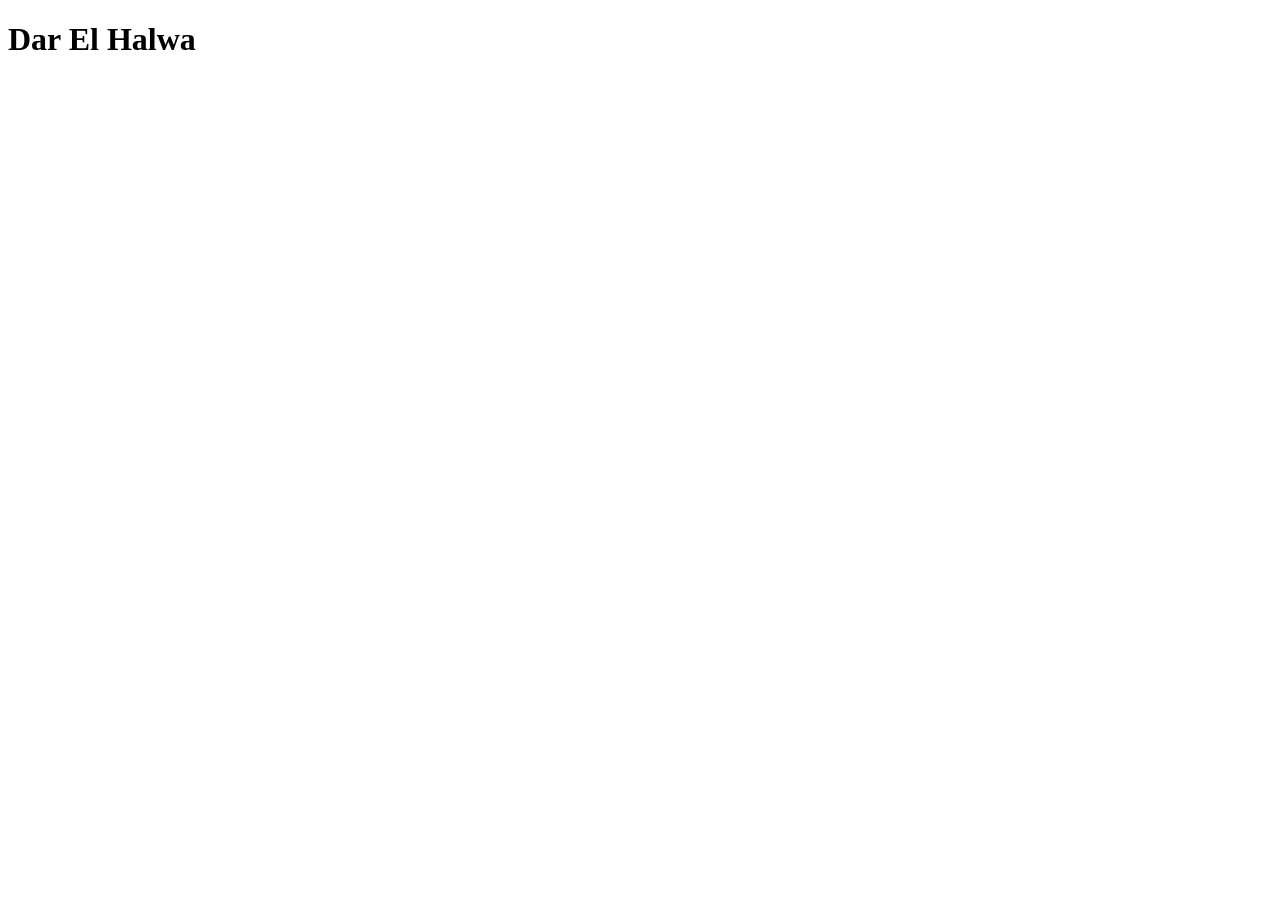
==== index.html @ 215674b9 "Initialiser le projet Dar El Halwa" ====
<!DOCTYPE html>
<html lang="fr">
<head>
    <meta charset="UTF-8">
    <meta name="viewport" content="width=device-width, initial-scale=1.0">
    <title>Dar El Halwa — Pâtisserie fine tunisienne</title>
</head>
<body>
    <h1>Dar El Halwa</h1>
</body>
</html>
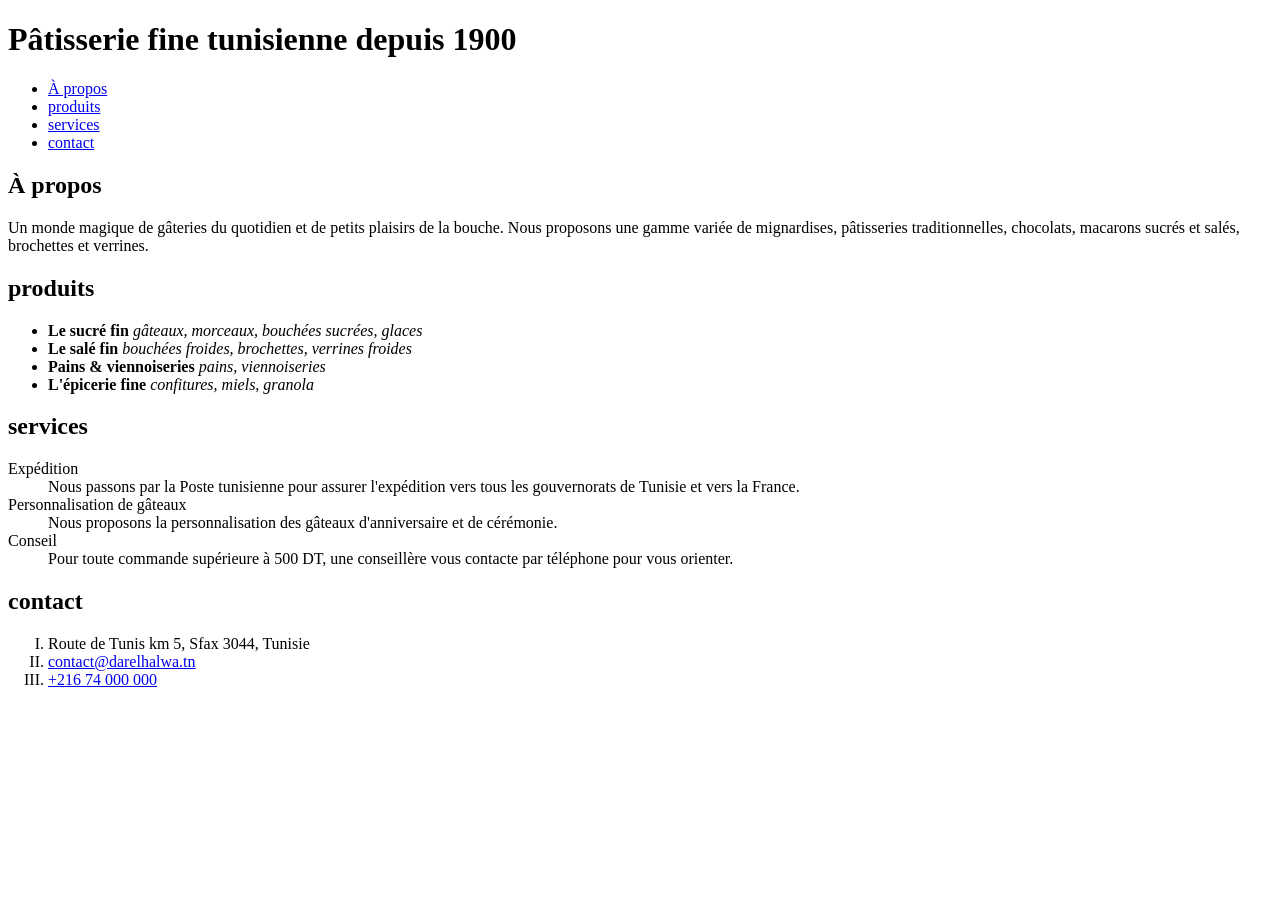
==== commit fd5e115a: "Ajouter la structure semantique de la page d'accueil" ====
--- a/index.html
+++ b/index.html
@@ -6,6 +6,62 @@
     <title>Dar El Halwa — Pâtisserie fine tunisienne</title>
 </head>
 <body>
-    <h1>Dar El Halwa</h1>
+    <header>
+        <h1>Pâtisserie fine tunisienne depuis 1900</h1>
+    </header>
+    <nav>
+        <ul>
+            <li><a href="#apropos">À propos</a></li>
+            <li><a href="#produits">produits</a></li>
+            <li><a href="#services">services</a></li>
+            <li><a href="#contact">contact</a></li>
+        </ul>
+    </nav>
+    <main>
+        <section id="apropos">
+            <h2>À propos</h2>
+            <p>Un monde magique de gâteries du quotidien et de petits plaisirs de la bouche. Nous proposons
+une gamme variée de mignardises, pâtisseries traditionnelles, chocolats, macarons sucrés et
+salés, brochettes et verrines.</p>
+        </section>
+        <section id="produits">
+            <h2>produits</h2>
+            <ul>
+                <li> <strong>Le sucré fin</strong> <em>gâteaux, morceaux, bouchées sucrées, glaces</em></li>
+                <li> <strong>Le salé fin</strong> <em>bouchées froides, brochettes, verrines froides</em></li>
+                <li> <strong>Pains & viennoiseries</strong> <em>pains, viennoiseries</em></li>
+                <li> <strong>L'épicerie fine</strong> <em>confitures, miels, granola</em> </li>
+            </ul>
+        </section>
+        <section id="services">
+            <h2>services</h2>
+            <dl>
+                <dt>Expédition</dt>
+                <dd>Nous passons par la Poste tunisienne pour assurer l'expédition vers tous les gouvernorats
+de Tunisie et vers la France.</dd>
+
+                <dt>Personnalisation de gâteaux</dt>
+                <dd>Nous proposons la personnalisation des
+gâteaux d'anniversaire et de cérémonie.</dd>
+
+                <dt>Conseil</dt>
+                <dd>Pour toute commande supérieure à 500 DT,
+une conseillère vous contacte par téléphone
+pour vous orienter.</dd>
+                </dl>
+        </section>
+        <section id="contact">
+            <h2>contact</h2>
+            <ol start="1" type="I">
+                <li>Route de Tunis km 5, Sfax 3044, Tunisie</li>
+                <li><a href="mailto:contact@darelhalwa.tn">contact@darelhalwa.tn </a></li>
+                <li><a href="tel:+216 74 000 000">+216 74 000 000 </a></li>
+            </ol>
+        </section>
+    </main>
+    <footer>
+
+    </footer>
+
 </body>
 </html>
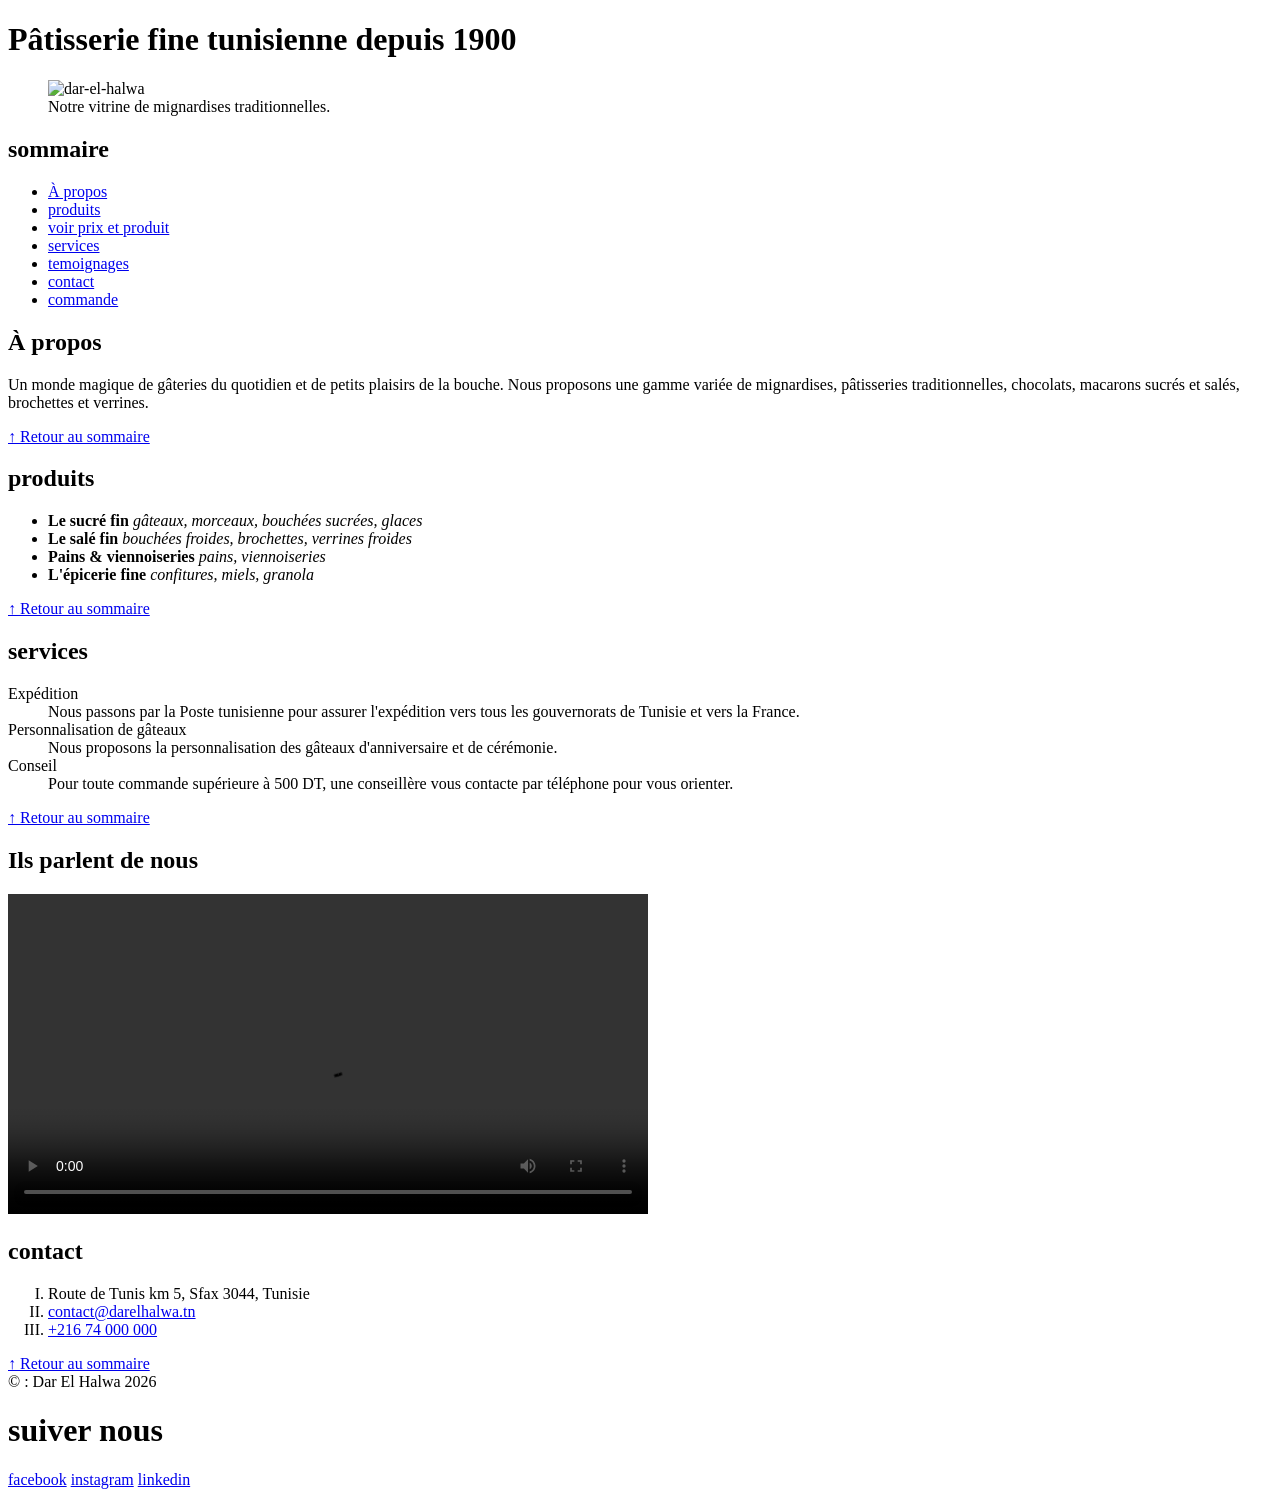
==== commit 9868de92: "Creer la page de commande personnalisee" ====
--- a/index.html
+++ b/index.html
@@ -8,13 +8,22 @@
 <body>
     <header>
         <h1>Pâtisserie fine tunisienne depuis 1900</h1>
+        <figure >
+            <img src="images/dar_el_halwa.jpg" alt="dar-el-halwa" height="400">
+            
+            <figcaption>Notre vitrine de mignardises traditionnelles.</figcaption>
+        </figure>
     </header>
-    <nav>
+    <nav id="sommaire">
+        <h2>sommaire</h2>
         <ul>
             <li><a href="#apropos">À propos</a></li>
             <li><a href="#produits">produits</a></li>
+            <li><a href="carte.html">voir prix et produit</a></li>
             <li><a href="#services">services</a></li>
+            <li><a href="#temoignages">temoignages</a></li>
             <li><a href="#contact">contact</a></li>
+            <li><a href="commande">commande</a></li>
         </ul>
     </nav>
     <main>
@@ -23,6 +32,7 @@
             <p>Un monde magique de gâteries du quotidien et de petits plaisirs de la bouche. Nous proposons
 une gamme variée de mignardises, pâtisseries traditionnelles, chocolats, macarons sucrés et
 salés, brochettes et verrines.</p>
+                <a href="#sommaire">↑ Retour au sommaire</a>
         </section>
         <section id="produits">
             <h2>produits</h2>
@@ -32,6 +42,7 @@
                 <li> <strong>Pains & viennoiseries</strong> <em>pains, viennoiseries</em></li>
                 <li> <strong>L'épicerie fine</strong> <em>confitures, miels, granola</em> </li>
             </ul>
+            <a href="#sommaire">↑ Retour au sommaire</a>
         </section>
         <section id="services">
             <h2>services</h2>
@@ -49,19 +60,37 @@
 une conseillère vous contacte par téléphone
 pour vous orienter.</dd>
                 </dl>
+            <a href="#sommaire">↑ Retour au sommaire</a>
         </section>
+        <section>
+            <h1>Ils parlent de nous</h1>
+            <video controls width="640" poster="" preload="metadata">
+                <source src="images/video.mp4" type="video/mp4">
+                <track src="medias/st.vtt" kind="subtitles" srclang="fr" label="Français">
+            </video>
+        </section>
+
+
         <section id="contact">
             <h2>contact</h2>
             <ol start="1" type="I">
                 <li>Route de Tunis km 5, Sfax 3044, Tunisie</li>
                 <li><a href="mailto:contact@darelhalwa.tn">contact@darelhalwa.tn </a></li>
-                <li><a href="tel:+216 74 000 000">+216 74 000 000 </a></li>
+                
+                <li><a href="tel:+21674000000">+216 74 000 000 </a></li>
             </ol>
+            <a href="#sommaire">↑ Retour au sommaire</a>
         </section>
+
     </main>
     <footer>
-
+        &copy; : Dar El Halwa 2026
+        <h1>suiver nous</h1>
+       
+            <a href="https://www.facebook.com/darelhalwa">facebook</a>
+            <a href="https://www.instagram.com/darelhalwa">instagram</a>
+            <a href="https://www.linkedin.com/company/darelhalwa">linkedin</a>
+        
     </footer>
-
 </body>
 </html>
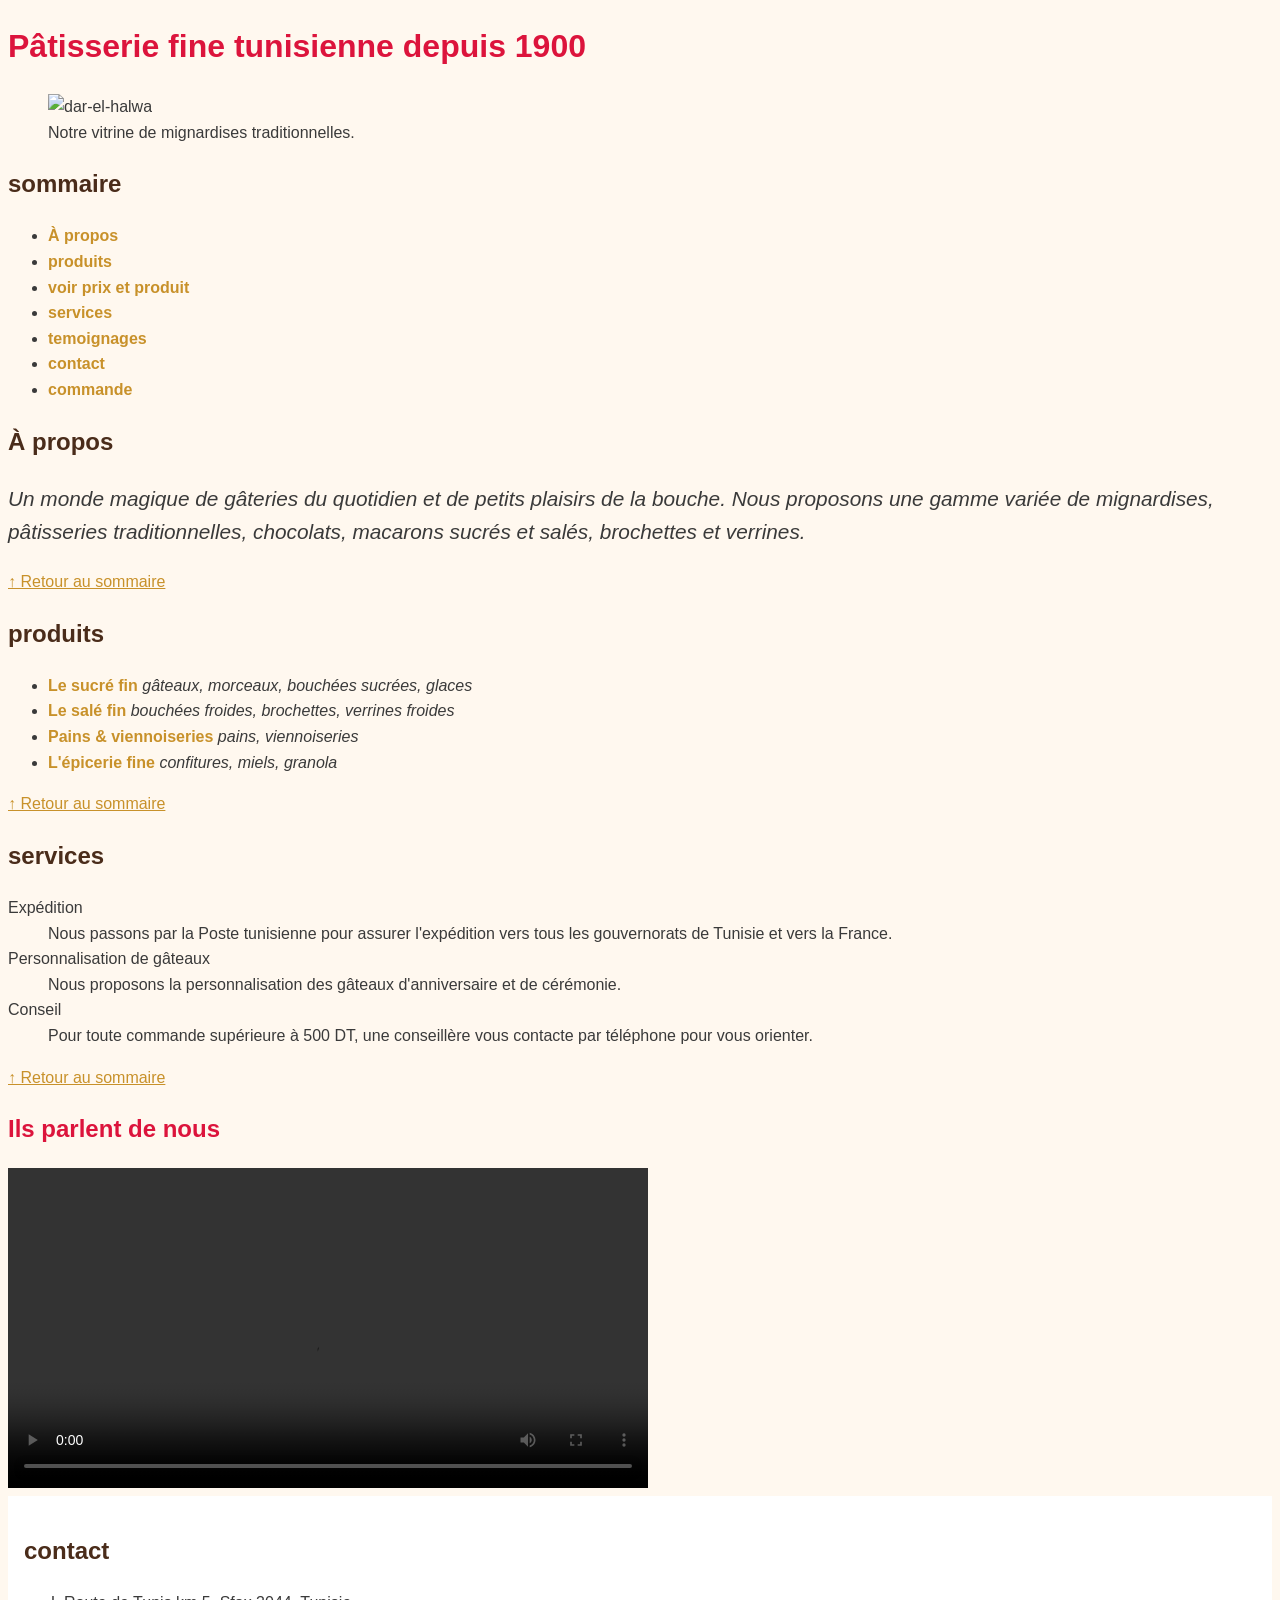
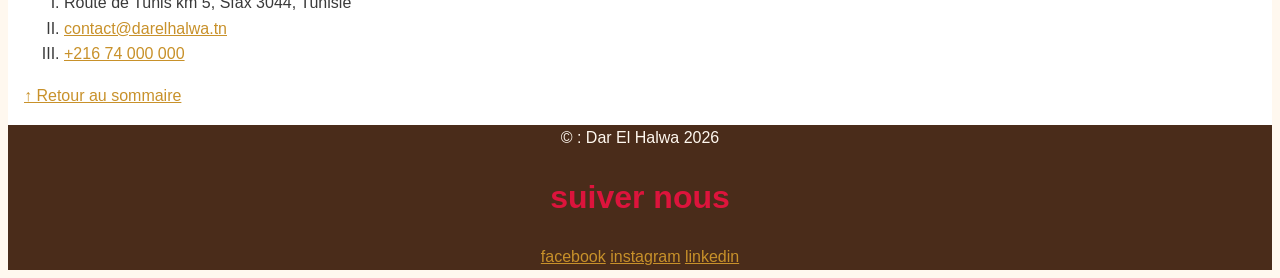
==== commit 86b8bbc3: "Ajouter la feuille de styles et la charte graphique" ====
--- a/index.html
+++ b/index.html
@@ -4,6 +4,7 @@
     <meta charset="UTF-8">
     <meta name="viewport" content="width=device-width, initial-scale=1.0">
     <title>Dar El Halwa — Pâtisserie fine tunisienne</title>
+    <link rel="stylesheet" href="css/style.css">
 </head>
 <body>
     <header>
@@ -23,13 +24,13 @@
             <li><a href="#services">services</a></li>
             <li><a href="#temoignages">temoignages</a></li>
             <li><a href="#contact">contact</a></li>
-            <li><a href="commande">commande</a></li>
+            <li><a href="commande.html#commande">commande</a></li>
         </ul>
     </nav>
     <main>
         <section id="apropos">
             <h2>À propos</h2>
-            <p>Un monde magique de gâteries du quotidien et de petits plaisirs de la bouche. Nous proposons
+            <p class="mise-en-avant">Un monde magique de gâteries du quotidien et de petits plaisirs de la bouche. Nous proposons
 une gamme variée de mignardises, pâtisseries traditionnelles, chocolats, macarons sucrés et
 salés, brochettes et verrines.</p>
                 <a href="#sommaire">↑ Retour au sommaire</a>
--- a/css/style.css
+++ b/css/style.css
@@ -0,0 +1,93 @@
+*, *::before, *::after { 
+box-sizing: border-box; 
+}
+h1{ color:crimson}
+:root{
+    --miel: #c8912a;
+    --chocolat: #4a2c1a;
+    --creme: #fff8ef;
+    --pistache: #6b8e4e;
+    --gris-texte: #3a3a3a;
+    --espace: 1rem;
+}
+body{
+    background-color: var(--creme);
+    color: var(--gris-texte);
+}
+h2{ color: var(--chocolat); border-bottom: 2px solid --miel;}
+nav a {
+    text-decoration: none;
+    color: var(--chocolat);
+    font-weight: bold;
+}
+strong{color: var(--miel);}
+footer {
+    background-color:var(--chocolat);
+    color: var(--creme);
+    text-align: center;
+}
+p, li {
+    line-height: 1.6;
+}
+#contact {
+    background-color: white;
+    padding: var(--espace);
+    .carte-info {
+    width: 400px;
+    padding: 20px;
+    border: 2px  solid --miel ;
+    margin: 30px;
+    }
+}
+.mise-en-avant {
+    font-size: 1.3rem;
+    font-style: italic;
+}
+a:link {
+    color: var(--miel); 
+}
+
+a:visited {
+    color: var(--pistache); 
+}
+
+a:hover {
+    text-decoration: underline;
+    color: var(--chocolat);
+}
+
+a:active {
+    color: var(--chocolat);
+}
+body {
+    font-family: Arial, sans-serif;
+    line-height: 1.6;
+    font-size: 1rem;
+}
+
+table {
+    border-collapse: collapse;
+    width: 100%;
+}
+
+thead {
+    background-color: var(--miel);
+    color: var(--chocolat);
+}
+
+th, td {
+    border: 1px solid gray;
+    padding: 8px;
+}
+
+tbody tr td:last-child {
+    text-align: right;
+}
+
+tbody tr:nth-child(even) {
+    background-color: #faf3e8;
+}
+caption {
+    caption-side:bottom;
+    font-style: italic;
+}
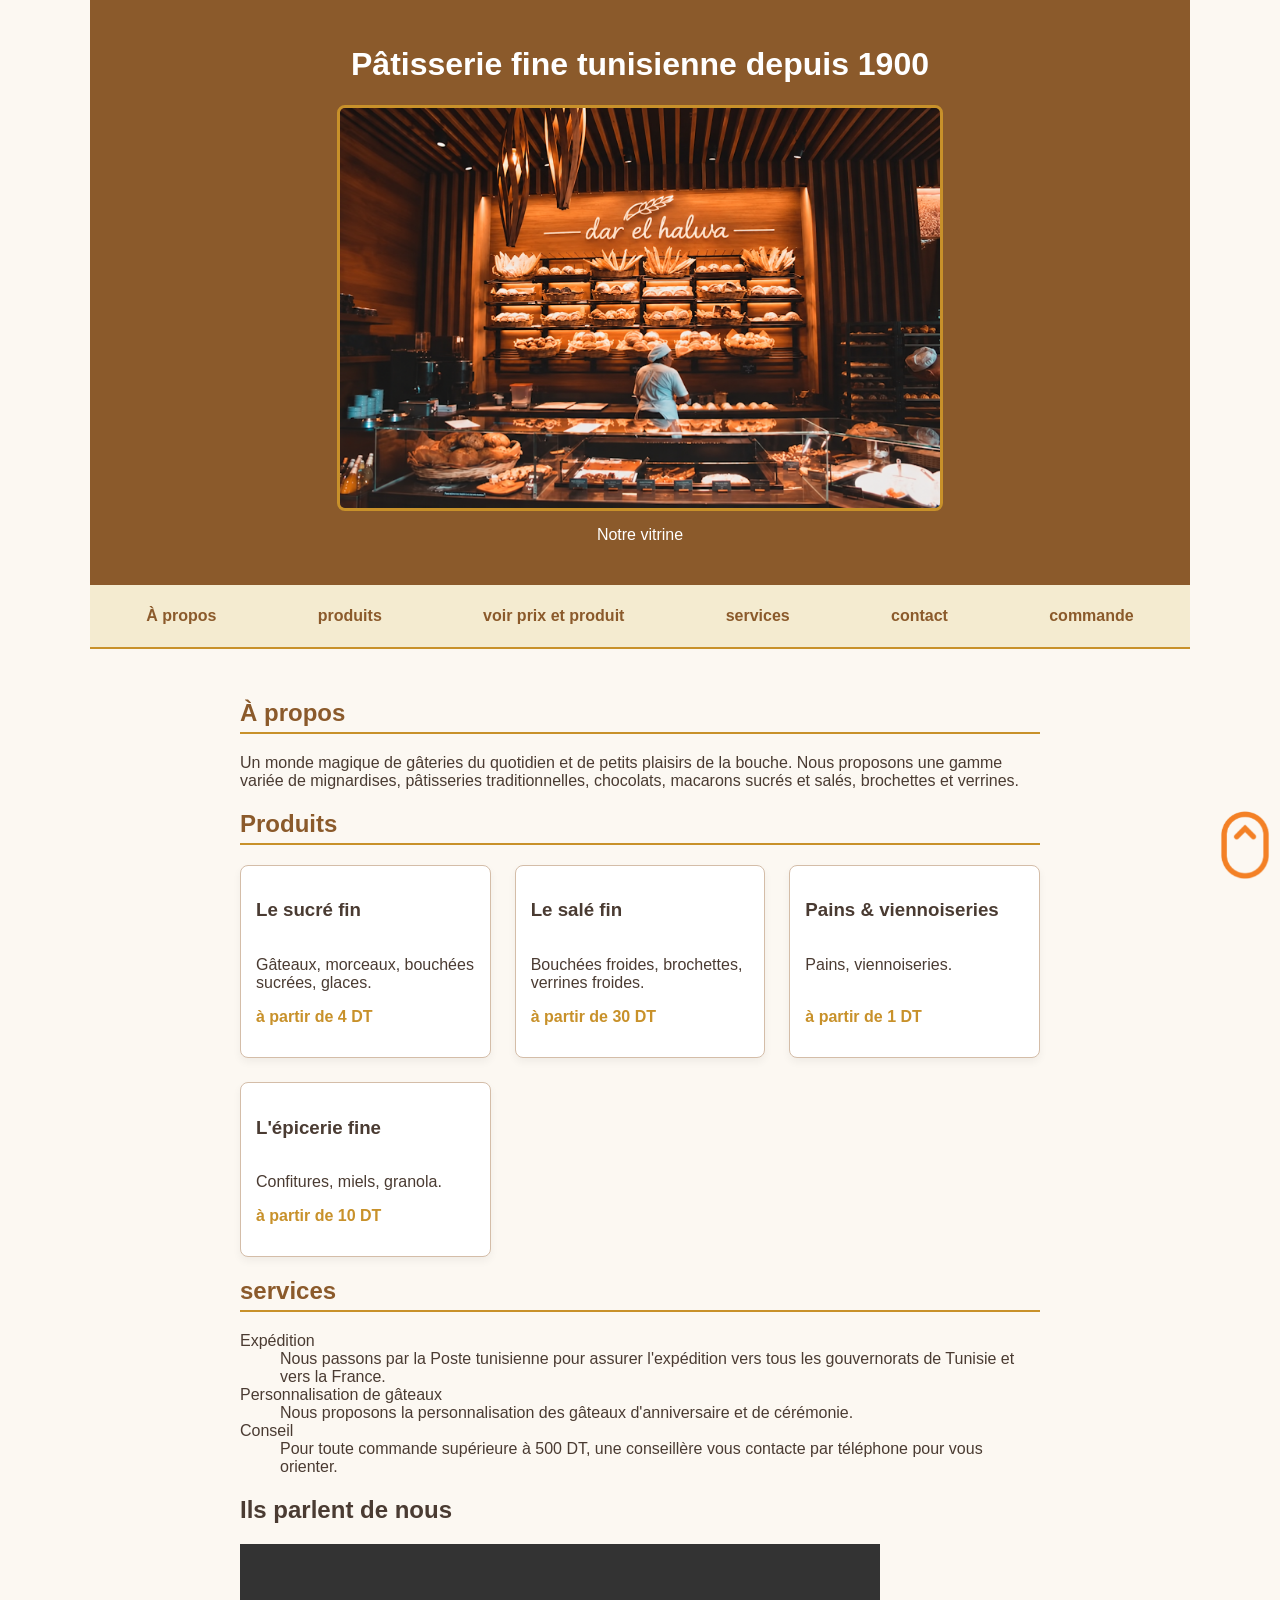
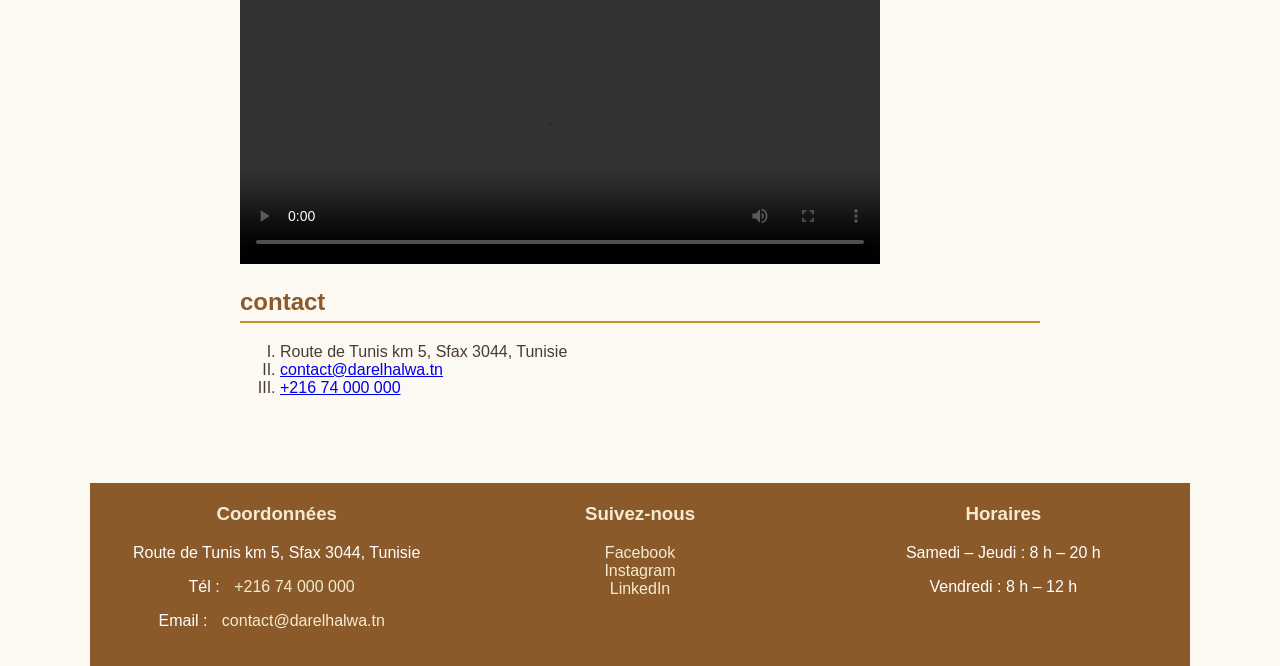
==== commit 1965a734: "tp5 etape 6" ====
--- a/index.html
+++ b/index.html
@@ -4,46 +4,60 @@
     <meta charset="UTF-8">
     <meta name="viewport" content="width=device-width, initial-scale=1.0">
     <title>Dar El Halwa — Pâtisserie fine tunisienne</title>
-    <link rel="stylesheet" href="css/style.css">
+    <link rel="stylesheet" href="css/style1.css">
 </head>
 <body>
+
     <header>
         <h1>Pâtisserie fine tunisienne depuis 1900</h1>
         <figure >
-            <img src="images/dar_el_halwa.jpg" alt="dar-el-halwa" height="400">
+            <img src="images/darelhalwa.png" alt="dar-el-halwa" height="400">
             
-            <figcaption>Notre vitrine de mignardises traditionnelles.</figcaption>
+            <figcaption>Notre vitrine</figcaption>
         </figure>
     </header>
     <nav id="sommaire">
-        <h2>sommaire</h2>
         <ul>
             <li><a href="#apropos">À propos</a></li>
             <li><a href="#produits">produits</a></li>
             <li><a href="carte.html">voir prix et produit</a></li>
             <li><a href="#services">services</a></li>
-            <li><a href="#temoignages">temoignages</a></li>
             <li><a href="#contact">contact</a></li>
             <li><a href="commande.html#commande">commande</a></li>
         </ul>
     </nav>
     <main>
+            <a href="#sommaire"><img src="images/bouton.png" alt="bouton" style="position: fixed;right: 0; top: 90%; width: 70px;"></a>
         <section id="apropos">
             <h2>À propos</h2>
             <p class="mise-en-avant">Un monde magique de gâteries du quotidien et de petits plaisirs de la bouche. Nous proposons
 une gamme variée de mignardises, pâtisseries traditionnelles, chocolats, macarons sucrés et
 salés, brochettes et verrines.</p>
-                <a href="#sommaire">↑ Retour au sommaire</a>
         </section>
         <section id="produits">
-            <h2>produits</h2>
-            <ul>
-                <li> <strong>Le sucré fin</strong> <em>gâteaux, morceaux, bouchées sucrées, glaces</em></li>
-                <li> <strong>Le salé fin</strong> <em>bouchées froides, brochettes, verrines froides</em></li>
-                <li> <strong>Pains & viennoiseries</strong> <em>pains, viennoiseries</em></li>
-                <li> <strong>L'épicerie fine</strong> <em>confitures, miels, granola</em> </li>
+            <h2>Produits</h2>
+            <ul class="grille-produits">
+                <li class="carte">
+                    <h3>Le sucré fin</h3>
+                    <p>Gâteaux, morceaux, bouchées sucrées, glaces.</p>
+                    <p class="prix">à partir de 4 DT</p>
+                </li>
+                <li class="carte">
+                    <h3>Le salé fin</h3>
+                    <p>Bouchées froides, brochettes, verrines froides.</p>
+                    <p class="prix">à partir de 30 DT</p>
+                </li>
+                <li class="carte">
+                    <h3>Pains & viennoiseries</h3>
+                    <p>Pains, viennoiseries.</p>
+                    <p class="prix">à partir de 1 DT</p>
+                </li>
+                <li class="carte">
+                    <h3>L'épicerie fine</h3>
+                    <p>Confitures, miels, granola.</p>
+                    <p class="prix">à partir de 10 DT</p>
+                </li>
             </ul>
-            <a href="#sommaire">↑ Retour au sommaire</a>
         </section>
         <section id="services">
             <h2>services</h2>
@@ -61,7 +75,6 @@
 une conseillère vous contacte par téléphone
 pour vous orienter.</dd>
                 </dl>
-            <a href="#sommaire">↑ Retour au sommaire</a>
         </section>
         <section>
             <h1>Ils parlent de nous</h1>
@@ -80,18 +93,27 @@
                 
                 <li><a href="tel:+21674000000">+216 74 000 000 </a></li>
             </ol>
-            <a href="#sommaire">↑ Retour au sommaire</a>
         </section>
 
     </main>
     <footer>
-        &copy; : Dar El Halwa 2026
-        <h1>suiver nous</h1>
-       
-            <a href="https://www.facebook.com/darelhalwa">facebook</a>
-            <a href="https://www.instagram.com/darelhalwa">instagram</a>
-            <a href="https://www.linkedin.com/company/darelhalwa">linkedin</a>
-        
-    </footer>
+    <div>
+        <h3>Coordonnées</h3>
+        <p>Route de Tunis km 5, Sfax 3044, Tunisie</p>
+        <p>Tél : <a href="tel:+21674000000">+216 74 000 000</a></p>
+        <p>Email : <a href="mailto:contact@darelhalwa.tn">contact@darelhalwa.tn</a></p>
+    </div>
+    <div>
+        <h3>Suivez-nous</h3>
+        <a href="https://www.facebook.com/darelhalwa">Facebook</a><br>
+        <a href="https://www.instagram.com/darelhalwa">Instagram</a><br>
+        <a href="https://www.linkedin.com/company/darelhalwa">LinkedIn</a>
+    </div>
+    <div>
+        <h3>Horaires</h3>
+        <p>Samedi – Jeudi : 8 h – 20 h</p>
+        <p>Vendredi : 8 h – 12 h</p>
+    </div>
+</footer>
 </body>
 </html>
--- a/css/style1.css
+++ b/css/style1.css
@@ -0,0 +1,248 @@
+:root {
+    --espace: 15px;
+}
+
+nav ul {
+    display: flex;
+    flex-wrap: wrap;
+    justify-content: space-evenly;
+    align-items: center;
+    gap: var(--espace);
+    list-style: none;
+    padding: 0;
+    margin: 0;
+}
+nav a {
+    display: block;
+    padding: 10px 15px;
+    border-radius: 5px;
+    text-decoration: none;
+    color: #8b5a2b;
+    font-weight: bold;
+}
+
+nav a:hover {
+    background-color: #c8912a;
+    color: #ffffff;
+}
+body {
+    font-family: Arial, sans-serif;
+    margin: 0;
+    padding: 0;
+    background-color: #fcf8f2;
+    color: #4a3b32;
+}
+
+header {
+    background-color: #8b5a2b;
+    color: #ffffff;
+    text-align: center;
+    padding: 25px;
+}
+
+header img {
+    display: block;
+    margin: 0 auto 15px auto;
+    border-radius: 8px;
+    border: 3px solid #c8912a;
+}
+
+nav#sommaire {
+    text-align: center;
+    background-color: #f4ebd0;
+    padding: 12px 0;
+    border-bottom: 2px solid #c8912a;
+}
+
+nav#sommaire ul {
+    list-style: none;
+    padding: 0;
+    margin: 0;
+}
+
+nav#sommaire li {
+    display: inline;
+    margin: 0 15px;
+}
+
+nav#sommaire a {
+    color: #8b5a2b;
+    text-decoration: none;
+    font-weight: bold;
+}
+
+nav#sommaire a:hover {
+    color: #c8912a;
+    text-decoration: underline;
+}
+
+main {
+    padding: 30px;
+    max-width: 800px;
+    margin: 0 auto;
+}
+
+h2 {
+    color: #8b5a2b;
+    border-bottom: 2px solid #c8912a;
+    padding-bottom: 5px;
+}
+
+form {
+    background-color: #ffffff;
+    border: 1px solid #d4bda8;
+    padding: 25px;
+    border-radius: 8px;
+    box-shadow: 0 4px 8px rgba(0, 0, 0, 0.05);
+    max-width: 600px;
+    margin: 0 auto;
+}
+
+
+legend {
+    background-color: #c8912a;
+    color: #ffffff;
+    font-weight: bold;
+    padding: 5px 12px;
+    border-radius: 4px;
+}
+
+form p {
+    margin-bottom: 15px;
+}
+
+
+textarea {
+    width: calc(100% - 210px);
+    padding: 8px;
+    border: 1px solid #d4bda8;
+    border-radius: 4px;
+    box-sizing: border-box;
+    background-color: #fffdf9;
+    color: #4a3b32;
+}
+
+
+textarea {
+    resize: vertical;
+}
+
+input[type="radio"],
+input[type="checkbox"] {
+    margin-right: 5px;
+}
+
+
+
+
+button {
+    background-color: #8b5a2b;
+    color: #ffffff;
+    border: none;
+    padding: 10px 20px;
+    margin-right: 10px;
+    border-radius: 4px;
+    cursor: pointer;
+    font-weight: bold;
+}
+
+button:hover {
+    background-color: #c8912a;
+}
+
+footer {
+    text-align: center;
+    padding: 20px;
+    background-color: #8b5a2b;
+    color: #ffffff;
+    margin-top: 40px;
+}
+
+footer a {
+    color: #f4ebd0;
+    margin: 0 10px;
+    text-decoration: none;
+}
+
+footer a:hover {
+    text-decoration: underline;
+}
+html{
+    scroll-behavior: smooth;
+}
+footer {
+    display: flex;
+    gap: calc(var(--espace) * 2);
+    background-color: #8b5a2b;
+    color: #ffffff;
+    padding: 20px;
+}
+
+footer > div {
+    flex: 1;
+}
+
+footer h3 {
+    color: #f4ebd0;
+    margin-top: 0;
+}
+
+footer a {
+    color: #f4ebd0;
+    text-decoration: none;
+}
+
+footer a:hover {
+    text-decoration: underline;
+}
+.grille-produits {
+    display: grid;
+    grid-template-columns: repeat(3, 1fr);
+    gap: 1.5rem;
+    list-style: none;
+    padding: 0;
+}
+
+.carte {
+    display: flex;
+    flex-direction: column;
+    background-color: #ffffff;
+    border: 1px solid #d4bda8;
+    padding: 15px;
+    border-radius: 8px;
+    box-shadow: 0 4px 8px rgba(0, 0, 0, 0.05);
+}
+
+.carte .prix {
+    margin-top: auto;
+    font-weight: bold;
+    color: #c8912a;
+}
+body {
+    display: grid;
+    grid-template-areas:
+        "entete"
+        "navigation"
+        "contenu"
+        "pied";
+    grid-template-rows: auto auto 1fr auto;
+    min-height: 100vh;
+    max-width: 1100px;
+    margin: 0 auto;
+}
+
+header {
+    grid-area: entete;
+}
+
+nav {
+    grid-area: navigation;
+}
+
+main {
+    grid-area: contenu;
+}
+
+footer {
+    grid-area: pied;
+}
